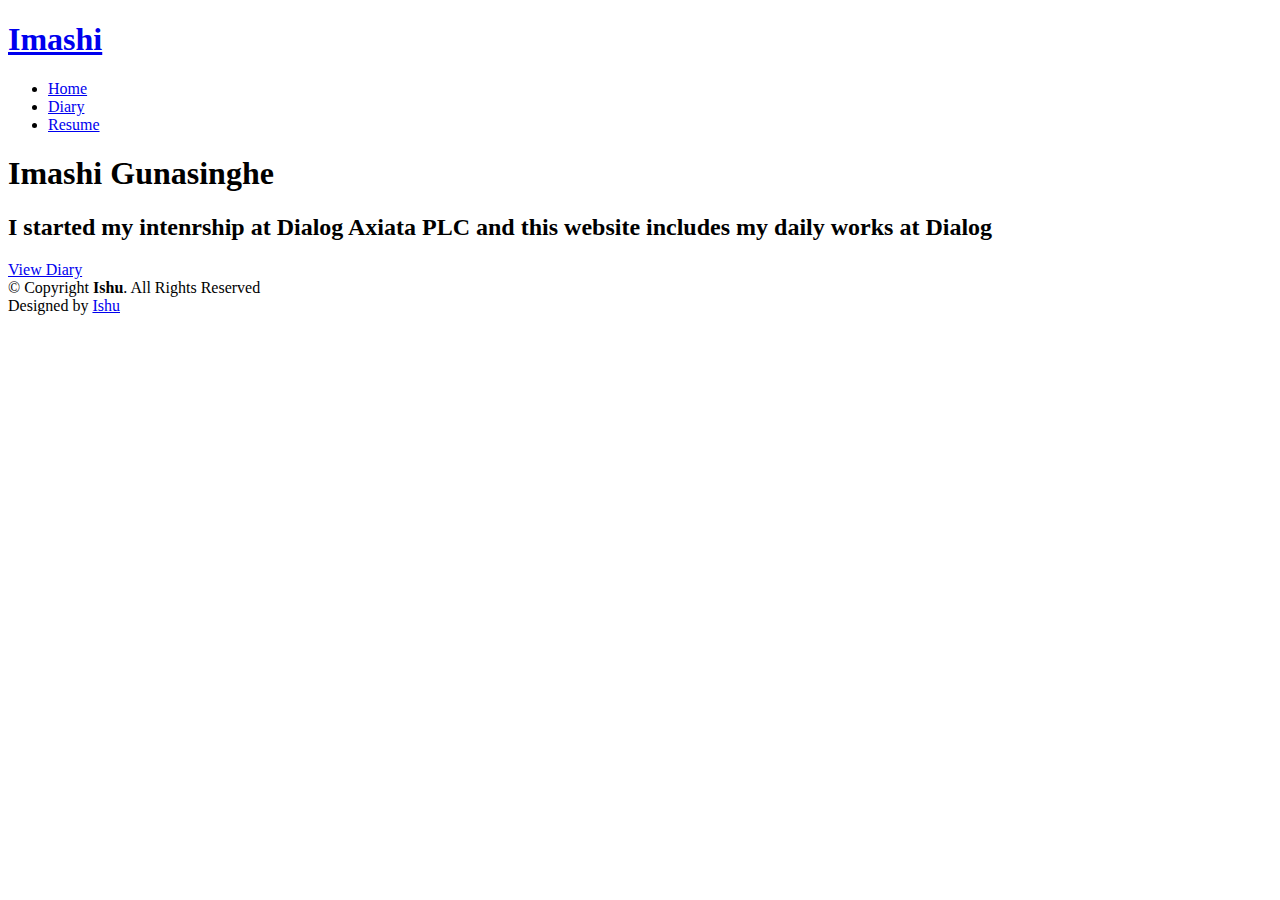
==== index.html @ 2f5f2c96 "new_upload" ====
<!DOCTYPE html>
<html lang="en">

<head>
  <meta charset="utf-8">
  <meta content="width=device-width, initial-scale=1.0" name="viewport">

  <title>Internship diary</title>
  <meta content="" name="description">
  <meta content="" name="keywords">

  <!-- Favicons -->
  <link href="assets/img/favicon.png" rel="icon">
  <link href="assets/img/apple-touch-icon.png" rel="apple-touch-icon">

  <!-- Google Fonts -->
  <link href="https://fonts.googleapis.com/css?family=Open+Sans:300,300i,400,400i,600,600i,700,700i|Raleway:300,300i,400,400i,500,500i,600,600i,700,700i|Poppins:300,300i,400,400i,500,500i,600,600i,700,700i" rel="stylesheet">

  <!-- Vendor CSS Files -->
  <link href="assets/vendor/aos/aos.css" rel="stylesheet">
  <link href="assets/vendor/bootstrap/css/bootstrap.min.css" rel="stylesheet">
  <link href="assets/vendor/bootstrap-icons/bootstrap-icons.css" rel="stylesheet">
  <link href="assets/vendor/boxicons/css/boxicons.min.css" rel="stylesheet">
  <link href="assets/vendor/glightbox/css/glightbox.min.css" rel="stylesheet">
  <link href="assets/vendor/swiper/swiper-bundle.min.css" rel="stylesheet">

  <!-- Template Main CSS File -->
  <link href="assets/css/style.css" rel="stylesheet">

</head>

<body>

  <!-- ======= Header ======= -->
  <header id="header" class="fixed-top">
    <div class="container-fluid d-flex justify-content-between align-items-center">

      <h1 class="logo me-auto me-lg-0"><a href="index.html">Imashi</a></h1>
      <!-- Uncomment below if you prefer to use an image logo -->
      <!-- <a href="index.html" class="logo"><img src="assets/img/logo.png" alt="" class="img-fluid"></a>-->

      <nav id="navbar" class="navbar order-last order-lg-0">
        <ul>
		  <li><a href="index.html">Home</a></li>
          <li><a href="diary.html">Diary</a></li>
          <li><a href="resume.html">Resume</a></li>
        </ul>
        <i class="bi bi-list mobile-nav-toggle"></i>
      </nav><!-- .navbar -->

      <div class="header-social-links">
        <a href="#" class="twitter"><i class="bi bi-twitter"></i></a>
        <a href="#" class="facebook"><i class="bi bi-facebook"></i></a>
        <a href="#" class="instagram"><i class="bi bi-instagram"></i></a>
        <a href="#" class="linkedin"><i class="bi bi-linkedin"></i></i></a>
      </div>

    </div>

  </header><!-- End Header -->

  <!-- ======= Hero Section ======= -->
  <section id="hero" class="d-flex align-items-center">
    <div class="container d-flex flex-column align-items-center" data-aos="zoom-in" data-aos-delay="100">
      <h1>Imashi Gunasinghe</h1>
      <h2>I started my intenrship at Dialog Axiata PLC and this website includes my daily works at Dialog</h2>
      <a href="diary.html" class="btn-about">View Diary</a>
    </div>
  </section><!-- End Hero -->

  <!-- ======= Footer ======= -->
  <footer id="footer">
    <div class="container">
      <div class="copyright">
        &copy; Copyright <strong><span>Ishu</span></strong>. All Rights Reserved
      </div>
      <div class="credits">
        
        Designed by <a href="https://bootstrapmade.com/">Ishu</a>
      </div>
    </div>
  </footer><!-- End  Footer -->

  <div id="preloader"></div>
  <a href="#" class="back-to-top d-flex align-items-center justify-content-center"><i class="bi bi-arrow-up-short"></i></a>

  <!-- Vendor JS Files -->
  <script src="assets/vendor/purecounter/purecounter_vanilla.js"></script>
  <script src="assets/vendor/aos/aos.js"></script>
  <script src="assets/vendor/bootstrap/js/bootstrap.bundle.min.js"></script>
  <script src="assets/vendor/glightbox/js/glightbox.min.js"></script>
  <script src="assets/vendor/isotope-layout/isotope.pkgd.min.js"></script>
  <script src="assets/vendor/swiper/swiper-bundle.min.js"></script>
  <script src="assets/vendor/waypoints/noframework.waypoints.js"></script>
  <script src="assets/vendor/php-email-form/validate.js"></script>

  
  <script src="assets/js/main.js"></script>

</body>

</html>
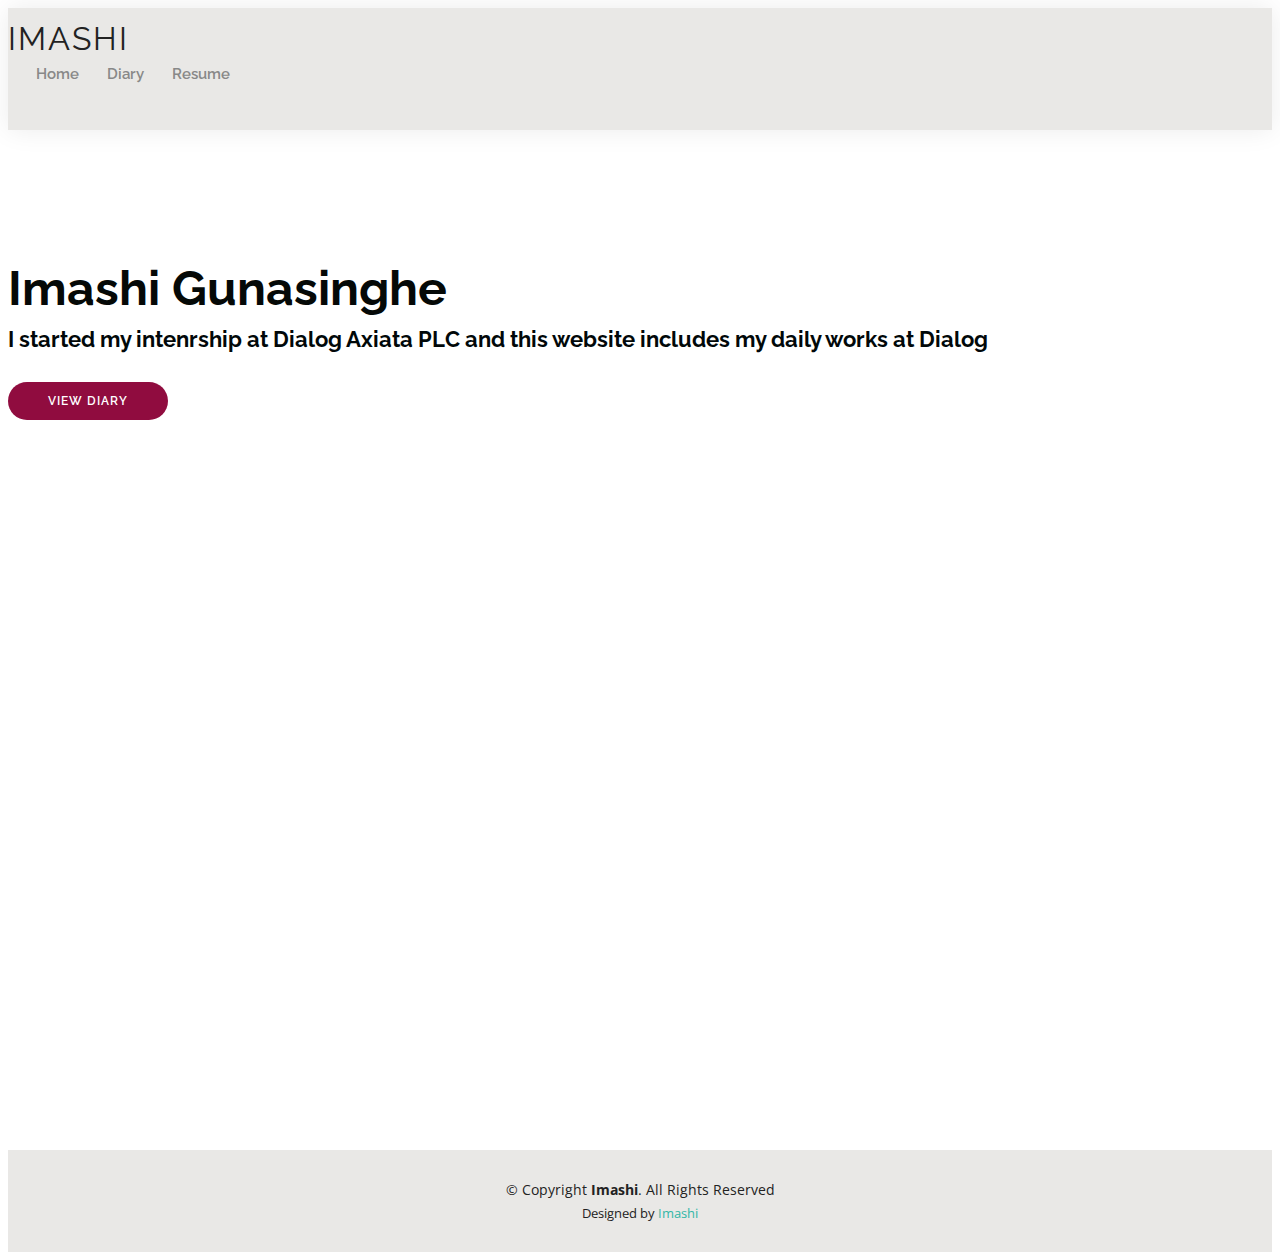
==== commit c19b54a9: "sixth" ====
--- a/index.html
+++ b/index.html
@@ -11,7 +11,7 @@
 
   <!-- Favicons -->
   <link href="assets/img/favicon.png" rel="icon">
-  <link href="assets/img/apple-touch-icon.png" rel="apple-touch-icon">
+  <link href="assets/img/apple-touch-icon.png" rel="apple-touch-icon"> 
 
   <!-- Google Fonts -->
   <link href="https://fonts.googleapis.com/css?family=Open+Sans:300,300i,400,400i,600,600i,700,700i|Raleway:300,300i,400,400i,500,500i,600,600i,700,700i|Poppins:300,300i,400,400i,500,500i,600,600i,700,700i" rel="stylesheet">
@@ -72,11 +72,11 @@
   <footer id="footer">
     <div class="container">
       <div class="copyright">
-        &copy; Copyright <strong><span>Ishu</span></strong>. All Rights Reserved
+        &copy; Copyright <strong><span>Imashi</span></strong>. All Rights Reserved
       </div>
       <div class="credits">
         
-        Designed by <a href="https://bootstrapmade.com/">Ishu</a>
+        Designed by <a href="https://bootstrapmade.com/">Imashi</a>
       </div>
     </div>
   </footer><!-- End  Footer -->
--- a/assets/css/style.css
+++ b/assets/css/style.css
@@ -0,0 +1,1311 @@
+/**
+* Template Name: Kelly - v4.10.0
+* Template URL: https://bootstrapmade.com/kelly-free-bootstrap-cv-resume-html-template/
+* Author: BootstrapMade.com
+* License: https://bootstrapmade.com/license/
+*/
+
+/*--------------------------------------------------------------
+# General
+--------------------------------------------------------------*/
+body {
+  font-family: "Open Sans", sans-serif;
+  color: #444444;
+}
+
+a {
+  color: #34b7a7;
+  text-decoration: none;
+}
+
+a:hover {
+  color: #51cdbe;
+  text-decoration: none;
+}
+
+h1,
+h2,
+h3,
+h4,
+h5,
+h6 {
+  font-family: "Raleway", sans-serif;
+}
+
+#main {
+  margin-top: 50px;
+}
+
+@media (max-width: 992px) {
+  #main {
+    margin-top: 30px;
+  }
+}
+
+/*--------------------------------------------------------------
+# Preloader
+--------------------------------------------------------------*/
+#preloader {
+  position: fixed;
+  top: 0;
+  left: 0;
+  right: 0;
+  bottom: 0;
+  z-index: 9999;
+  overflow: hidden;
+  background: #fff;
+}
+
+#preloader:before {
+  content: "";
+  position: fixed;
+  top: calc(50% - 30px);
+  left: calc(50% - 30px);
+  border: 6px solid #34b7a7;
+  border-top-color: #dcf5f2;
+  border-radius: 50%;
+  width: 60px;
+  height: 60px;
+  -webkit-animation: animate-preloader 1s linear infinite;
+  animation: animate-preloader 1s linear infinite;
+}
+
+@-webkit-keyframes animate-preloader {
+  0% {
+    transform: rotate(0deg);
+  }
+
+  100% {
+    transform: rotate(360deg);
+  }
+}
+
+@keyframes animate-preloader {
+  0% {
+    transform: rotate(0deg);
+  }
+
+  100% {
+    transform: rotate(360deg);
+  }
+}
+
+/*--------------------------------------------------------------
+# Back to top button
+--------------------------------------------------------------*/
+.back-to-top {
+  position: fixed;
+  visibility: hidden;
+  opacity: 0;
+  right: 15px;
+  bottom: 15px;
+  z-index: 996;
+  background: #34b7a7;
+  width: 40px;
+  height: 40px;
+  border-radius: 50px;
+  transition: all 0.4s;
+}
+
+.back-to-top i {
+  font-size: 24px;
+  color: #fff;
+  line-height: 0;
+}
+
+.back-to-top:hover {
+  background: #49cbbb;
+  color: #fff;
+}
+
+.back-to-top.active {
+  visibility: visible;
+  opacity: 1;
+}
+
+/*--------------------------------------------------------------
+# Header
+--------------------------------------------------------------*/
+#header {
+  background: #e9e8e6;
+  box-shadow: 0px 0px 25px 0 rgba(0, 0, 0, 0.08);
+  z-index: 997;
+  padding: 15px 0;
+}
+
+#header .logo {
+  font-size: 32px;
+  margin: 0;
+  padding: 0;
+  line-height: 1;
+  font-weight: 400;
+  letter-spacing: 2px;
+  text-transform: uppercase;
+}
+
+#header .logo a {
+  color: #222222;
+}
+
+#header .logo img {
+  max-height: 40px;
+}
+
+@media (max-width: 992px) {
+  #header .logo {
+    font-size: 28px;
+  }
+}
+
+/*--------------------------------------------------------------
+# Header Social Links
+--------------------------------------------------------------*/
+.header-social-links {
+  padding-right: 15px;
+}
+
+.header-social-links a {
+  color: #6f6f6f;
+  padding-left: 6px;
+  display: inline-block;
+  line-height: 0px;
+  transition: 0.3s;
+  font-size: 16px;
+}
+
+.header-social-links a:hover {
+  color: #34b7a7;
+}
+
+/*--------------------------------------------------------------
+# Navigation Menu
+--------------------------------------------------------------*/
+/**
+* Desktop Navigation 
+*/
+.navbar {
+  padding: 0;
+}
+
+.navbar ul {
+  margin: 0;
+  padding: 0;
+  display: flex;
+  list-style: none;
+  align-items: center;
+}
+
+.navbar li {
+  position: relative;
+  padding: 10px 0 10px 28px;
+}
+
+.navbar a,
+.navbar a:focus {
+  display: flex;
+  align-items: center;
+  justify-content: space-between;
+  font-family: "Raleway", sans-serif;
+  font-size: 15px;
+  font-weight: 600;
+  color: #888888;
+  white-space: nowrap;
+  transition: 0.3s;
+  position: relative;
+}
+
+.navbar a i,
+.navbar a:focus i {
+  font-size: 12px;
+  line-height: 0;
+  margin-left: 5px;
+}
+
+.navbar>ul>li>a:before {
+  content: "";
+  position: absolute;
+  width: 0;
+  height: 2px;
+  bottom: -5px;
+  left: 0;
+  background-color: #34b7a7;
+  visibility: hidden;
+  width: 0px;
+  transition: all 0.3s ease-in-out 0s;
+}
+
+.navbar a:hover:before,
+.navbar li:hover>a:before,
+.navbar .active:before {
+  visibility: visible;
+  width: 25px;
+}
+
+.navbar a:hover,
+.navbar .active,
+.navbar .active:focus,
+.navbar li:hover>a {
+  color: #222222;
+}
+
+.navbar .dropdown ul {
+  display: block;
+  position: absolute;
+  left: 14px;
+  top: calc(100% + 30px);
+  margin: 0;
+  padding: 10px 0;
+  z-index: 99;
+  opacity: 0;
+  visibility: hidden;
+  background: #fff;
+  box-shadow: 0px 0px 30px rgba(127, 137, 161, 0.25);
+  transition: 0.3s;
+  border-radius: 4px;
+}
+
+.navbar .dropdown ul li {
+  min-width: 200px;
+  padding: 0;
+}
+
+.navbar .dropdown ul a {
+  padding: 10px 20px;
+  font-size: 15px;
+  text-transform: none;
+  font-weight: 600;
+}
+
+.navbar .dropdown ul a i {
+  font-size: 12px;
+}
+
+.navbar .dropdown ul a:hover,
+.navbar .dropdown ul .active:hover,
+.navbar .dropdown ul li:hover>a {
+  color: #34b7a7;
+}
+
+.navbar .dropdown:hover>ul {
+  opacity: 1;
+  top: 100%;
+  visibility: visible;
+}
+
+.navbar .dropdown .dropdown ul {
+  top: 0;
+  left: calc(100% - 30px);
+  visibility: hidden;
+}
+
+.navbar .dropdown .dropdown:hover>ul {
+  opacity: 1;
+  top: 0;
+  left: 100%;
+  visibility: visible;
+}
+
+@media (max-width: 1366px) {
+  .navbar .dropdown .dropdown ul {
+    left: -90%;
+  }
+
+  .navbar .dropdown .dropdown:hover>ul {
+    left: -100%;
+  }
+}
+
+/**
+* Mobile Navigation 
+*/
+.mobile-nav-toggle {
+  color: #222222;
+  font-size: 28px;
+  cursor: pointer;
+  display: none;
+  line-height: 0;
+  transition: 0.5s;
+}
+
+.mobile-nav-toggle.bi-x {
+  color: #fff;
+}
+
+@media (max-width: 991px) {
+  .mobile-nav-toggle {
+    display: block;
+  }
+
+  .navbar ul {
+    display: none;
+  }
+}
+
+.navbar-mobile {
+  position: fixed;
+  overflow: hidden;
+  top: 0;
+  right: 0;
+  left: 0;
+  bottom: 0;
+  background: rgba(9, 9, 9, 0.9);
+  transition: 0.3s;
+  z-index: 999;
+}
+
+.navbar-mobile .mobile-nav-toggle {
+  position: absolute;
+  top: 15px;
+  right: 15px;
+}
+
+.navbar-mobile ul {
+  display: block;
+  position: absolute;
+  top: 55px;
+  right: 15px;
+  bottom: 15px;
+  left: 15px;
+  padding: 10px 0;
+  border-radius: 10px;
+  background-color: #fff;
+  overflow-y: auto;
+  transition: 0.3s;
+}
+
+.navbar-mobile a,
+.navbar-mobile a:focus {
+  font-size: 15px;
+  padding-right: 15px;
+  color: #222222;
+}
+
+.navbar-mobile a:hover,
+.navbar-mobile .active,
+.navbar-mobile li:hover>a {
+  color: #34b7a7;
+}
+
+.navbar-mobile .getstarted,
+.navbar-mobile .getstarted:focus {
+  margin: 15px;
+}
+
+.navbar-mobile .dropdown ul {
+  position: static;
+  display: none;
+  margin: 10px 20px;
+  padding: 10px 0;
+  z-index: 99;
+  opacity: 1;
+  visibility: visible;
+  background: #fff;
+  box-shadow: 0px 0px 30px rgba(127, 137, 161, 0.25);
+}
+
+.navbar-mobile .dropdown ul li {
+  min-width: 200px;
+}
+
+.navbar-mobile .dropdown ul a {
+  padding: 10px 20px;
+}
+
+.navbar-mobile .dropdown ul a i {
+  font-size: 12px;
+}
+
+.navbar-mobile .dropdown ul a:hover,
+.navbar-mobile .dropdown ul .active:hover,
+.navbar-mobile .dropdown ul li:hover>a {
+  color: #34b7a7;
+}
+
+.navbar-mobile .dropdown>.dropdown-active {
+  display: block;
+}
+
+/*--------------------------------------------------------------
+# Hero Section
+--------------------------------------------------------------*/
+#hero {
+  width: 100%;
+  height: 100vh;
+  background: url("../img/diary2.jpg") top right;
+  background-size: cover;
+}
+
+#hero .container {
+  padding-top: 70px;
+  position: relative;
+}
+
+@media (max-width: 992px) {
+  #hero .container {
+    padding-top: 58px;
+  }
+}
+
+#hero h1 {
+  margin: 0;
+  font-size: 48px;
+  font-weight: 700;
+  line-height: 56px;
+  color: #050907 ;
+}
+
+#hero h2 {
+  color: #010809 ;
+  font-weight: bold;
+  margin: 10px 0 0 0;
+  font-size: 22px;
+}
+
+#hero .btn-about {
+  font-family: "Raleway", sans-serif;
+  text-transform: uppercase;
+  font-weight: 600;
+  font-size: 12px;
+  letter-spacing: 1px;
+  display: inline-block;
+  padding: 12px 40px;
+  border-radius: 50px;
+  transition: 0.5s;
+  margin-top: 30px;
+  color: #fff;
+  background: #900C3F ;
+}
+
+#hero .btn-about:hover {
+  background: #3dc8b7;
+}
+
+@media (min-width: 1024px) {
+  #hero {
+    background-attachment: fixed;
+  }
+}
+
+@media (max-width: 992px) {
+  #hero:before {
+    content: "";
+    background: rgba(255, 255, 255, 0.8);
+    position: absolute;
+    bottom: 0;
+    top: 0;
+    left: 0;
+    right: 0;
+  }
+
+  #hero h1 {
+    font-size: 28px;
+    line-height: 36px;
+  }
+
+  #hero h2 {
+    font-size: 18px;
+    line-height: 24px;
+  }
+}
+
+/*--------------------------------------------------------------
+# Sections General
+--------------------------------------------------------------*/
+section {
+  padding: 60px 0;
+}
+
+.section-bg {
+  background-color: #e7f8f6;
+}
+
+.section-title {
+  text-align: center;
+  padding-bottom: 30px;
+}
+
+.section-title h2 {
+  font-size: 32px;
+  font-weight: bold;
+  text-transform: uppercase;
+  margin-bottom: 20px;
+  padding-bottom: 20px;
+  position: relative;
+}
+
+.section-title h2::after {
+  content: "";
+  position: absolute;
+  display: block;
+  width: 50px;
+  height: 3px;
+  background: #34b7a7;
+  bottom: 0;
+  left: calc(50% - 25px);
+}
+
+.section-title p {
+  margin-bottom: 0;
+}
+
+/*--------------------------------------------------------------
+# Cta
+--------------------------------------------------------------*/
+.cta {
+  background: linear-gradient(rgba(0, 0, 0, 0.6), rgba(0, 0, 0, 0.6)), url("../img/bg-1.jpg") fixed center center;
+  background-size: cover;
+  padding: 80px 0;
+}
+
+.cta h3 {
+  color: #fff;
+  font-size: 28px;
+  font-weight: 700;
+}
+
+.cta p {
+  color: #fff;
+}
+
+.cta .cta-btn {
+  font-family: "Raleway", sans-serif;
+  text-transform: uppercase;
+  font-weight: 500;
+  font-size: 16px;
+  letter-spacing: 1px;
+  display: inline-block;
+  padding: 8px 20px;
+  border-radius: 2px;
+  transition: 0.5s;
+  margin: 10px;
+  border: 2px solid #fff;
+  color: #fff;
+}
+
+.cta .cta-btn:hover {
+  background: #34b7a7;
+  border: 2px solid #34b7a7;
+}
+
+@media (max-width: 1024px) {
+  .cta {
+    background-attachment: scroll;
+  }
+}
+
+@media (min-width: 769px) {
+  .cta .cta-btn-container {
+    display: flex;
+    align-items: center;
+    justify-content: flex-end;
+  }
+}
+
+/*--------------------------------------------------------------
+# About
+--------------------------------------------------------------*/
+.about .content h3 {
+  font-weight: 700;
+  font-size: 26px;
+  color: #555555;
+}
+
+.about .content ul {
+  list-style: none;
+  padding: 0;
+}
+
+.about .content ul li {
+  padding-bottom: 10px;
+}
+
+.about .content ul i {
+  font-size: 20px;
+  padding-right: 2px;
+  color: #34b7a7;
+}
+
+.about .content p:last-child {
+  margin-bottom: 0;
+}
+
+/*--------------------------------------------------------------
+# Skills
+--------------------------------------------------------------*/
+.skills .progress {
+  height: 60px;
+  display: block;
+  background: none;
+  border-radius: 0;
+}
+
+.skills .progress .skill {
+  padding: 10px 0;
+  margin: 0 0 6px 0;
+  text-transform: uppercase;
+  display: block;
+  font-weight: 600;
+  font-family: "Poppins", sans-serif;
+  color: #222222;
+}
+
+.skills .progress .skill .val {
+  float: right;
+  font-style: normal;
+}
+
+.skills .progress-bar-wrap {
+  background: #f3f3f3;
+}
+
+.skills .progress-bar {
+  width: 1px;
+  height: 10px;
+  transition: 0.9s;
+  background-color: #34b7a7;
+}
+
+/*--------------------------------------------------------------
+# Facts
+--------------------------------------------------------------*/
+.facts .counters span {
+  font-size: 48px;
+  display: block;
+  color: #34b7a7;
+}
+
+.facts .counters p {
+  padding: 0;
+  margin: 0 0 20px 0;
+  font-family: "Raleway", sans-serif;
+  font-size: 14px;
+}
+
+/*--------------------------------------------------------------
+# Testimonials
+--------------------------------------------------------------*/
+.testimonials .section-header {
+  margin-bottom: 40px;
+}
+
+.testimonials .testimonials-carousel,
+.testimonials .testimonials-slider {
+  overflow: hidden;
+}
+
+.testimonials .testimonial-item {
+  text-align: center;
+}
+
+.testimonials .testimonial-item .testimonial-img {
+  width: 120px;
+  border-radius: 50%;
+  border: 4px solid #fff;
+  margin: 0 auto;
+}
+
+.testimonials .testimonial-item h3 {
+  font-size: 20px;
+  font-weight: bold;
+  margin: 10px 0 5px 0;
+  color: #111;
+}
+
+.testimonials .testimonial-item h4 {
+  font-size: 14px;
+  color: #999;
+  margin: 0 0 15px 0;
+}
+
+.testimonials .testimonial-item .quote-icon-left,
+.testimonials .testimonial-item .quote-icon-right {
+  color: #c8efea;
+  font-size: 26px;
+}
+
+.testimonials .testimonial-item .quote-icon-left {
+  display: inline-block;
+  left: -5px;
+  position: relative;
+}
+
+.testimonials .testimonial-item .quote-icon-right {
+  display: inline-block;
+  right: -5px;
+  position: relative;
+  top: 10px;
+}
+
+.testimonials .testimonial-item p {
+  font-style: italic;
+  margin: 0 auto 15px auto;
+}
+
+@media (min-width: 992px) {
+  .testimonials .testimonial-item p {
+    width: 80%;
+  }
+}
+
+.testimonials .swiper-pagination {
+  margin-top: 20px;
+  position: relative;
+}
+
+.testimonials .swiper-pagination .swiper-pagination-bullet {
+  width: 12px;
+  height: 12px;
+  background-color: #fff;
+  opacity: 1;
+  border: 1px solid #34b7a7;
+}
+
+.testimonials .swiper-pagination .swiper-pagination-bullet-active {
+  background-color: #34b7a7;
+}
+
+/*--------------------------------------------------------------
+# Resume
+--------------------------------------------------------------*/
+.resume .resume-title {
+  font-size: 26px;
+  font-weight: 400;
+  margin-top: 20px;
+  margin-bottom: 20px;
+  color: #222222;
+}
+
+.resume .resume-item {
+  padding: 0 0 20px 20px;
+  margin-top: -2px;
+  border-left: 2px solid #34b7a7;
+  position: relative;
+}
+
+.resume .resume-item h4 {
+  line-height: 18px;
+  font-size: 18px;
+  font-weight: 600;
+  font-family: "Poppins", sans-serif;
+  color: #1d685f;
+  margin-bottom: 10px;
+}
+
+.resume .resume-item h5 {
+  font-size: 16px;
+  background: #effbf9;
+  padding: 5px 15px;
+  display: inline-block;
+  font-weight: 600;
+  margin-bottom: 10px;
+  color: #34b7a7;
+}
+
+.resume .resume-item ul {
+  padding-left: 20px;
+}
+
+.resume .resume-item ul li {
+  padding-bottom: 10px;
+}
+
+.resume .resume-item:last-child {
+  padding-bottom: 0;
+}
+
+.resume .resume-item::before {
+  content: "";
+  position: absolute;
+  width: 16px;
+  height: 16px;
+  border-radius: 50px;
+  left: -9px;
+  top: 0;
+  background: #fff;
+  border: 2px solid #34b7a7;
+}
+
+/*--------------------------------------------------------------
+# Services
+--------------------------------------------------------------*/
+.services .icon-box {
+  text-align: center;
+  padding: 70px 20px 80px 20px;
+  transition: all ease-in-out 0.3s;
+  background: #fff;
+  box-shadow: 0px 0 35px 0 rgba(0, 0, 0, 0.08);
+}
+
+.services .icon-box .icon {
+  margin: 0 auto;
+  width: 100px;
+  height: 100px;
+  display: flex;
+  align-items: center;
+  justify-content: center;
+  transition: ease-in-out 0.3s;
+  position: relative;
+}
+
+.services .icon-box .icon i {
+  font-size: 36px;
+  transition: 0.5s;
+  position: relative;
+}
+
+.services .icon-box .icon svg {
+  position: absolute;
+  top: 0;
+  left: 0;
+}
+
+.services .icon-box .icon svg path {
+  transition: 0.5s;
+  fill: #f5f5f5;
+}
+
+.services .icon-box h4 {
+  font-weight: 600;
+  margin: 10px 0 15px 0;
+  font-size: 22px;
+}
+
+.services .icon-box h4 a {
+  color: #222222;
+  transition: ease-in-out 0.3s;
+}
+
+.services .icon-box p {
+  line-height: 24px;
+  font-size: 14px;
+  margin-bottom: 0;
+}
+
+.services .iconbox-blue i {
+  color: #47aeff;
+}
+
+.services .iconbox-blue:hover .icon i {
+  color: #fff;
+}
+
+.services .iconbox-blue:hover .icon path {
+  fill: #47aeff;
+}
+
+.services .iconbox-orange i {
+  color: #ffa76e;
+}
+
+.services .iconbox-orange:hover .icon i {
+  color: #fff;
+}
+
+.services .iconbox-orange:hover .icon path {
+  fill: #ffa76e;
+}
+
+.services .iconbox-pink i {
+  color: #e80368;
+}
+
+.services .iconbox-pink:hover .icon i {
+  color: #fff;
+}
+
+.services .iconbox-pink:hover .icon path {
+  fill: #e80368;
+}
+
+.services .iconbox-yellow i {
+  color: #ffbb2c;
+}
+
+.services .iconbox-yellow:hover .icon i {
+  color: #fff;
+}
+
+.services .iconbox-yellow:hover .icon path {
+  fill: #ffbb2c;
+}
+
+.services .iconbox-red i {
+  color: #ff5828;
+}
+
+.services .iconbox-red:hover .icon i {
+  color: #fff;
+}
+
+.services .iconbox-red:hover .icon path {
+  fill: #ff5828;
+}
+
+.services .iconbox-teal i {
+  color: #11dbcf;
+}
+
+.services .iconbox-teal:hover .icon i {
+  color: #fff;
+}
+
+.services .iconbox-teal:hover .icon path {
+  fill: #11dbcf;
+}
+
+/*--------------------------------------------------------------
+# Portfolio
+--------------------------------------------------------------*/
+.portfolio .portfolio-item {
+  margin-bottom: 30px;
+}
+
+.portfolio #portfolio-flters {
+  padding: 0;
+  margin: 0 auto 20px auto;
+  list-style: none;
+  text-align: center;
+}
+
+.portfolio #portfolio-flters li {
+  cursor: pointer;
+  display: inline-block;
+  padding: 8px 16px 10px 16px;
+  font-size: 13px;
+  font-weight: 500;
+  line-height: 1;
+  text-transform: uppercase;
+  color: #444444;
+  margin-bottom: 5px;
+  transition: all 0.3s ease-in-out;
+  border-radius: 50px;
+}
+
+.portfolio #portfolio-flters li:hover,
+.portfolio #portfolio-flters li.filter-active {
+  color: #fff;
+  background: #34b7a7;
+}
+
+.portfolio #portfolio-flters li:last-child {
+  margin-right: 0;
+}
+
+.portfolio .portfolio-wrap {
+  transition: 0.3s;
+  position: relative;
+  overflow: hidden;
+  z-index: 1;
+  background: rgba(34, 34, 34, 0.6);
+}
+
+.portfolio .portfolio-wrap::before {
+  content: "";
+  background: rgba(34, 34, 34, 0.6);
+  position: absolute;
+  left: 0;
+  right: 0;
+  top: 0;
+  bottom: 0;
+  transition: all ease-in-out 0.3s;
+  z-index: 2;
+  opacity: 0;
+}
+
+.portfolio .portfolio-wrap img {
+  transition: all ease-in-out 0.3s;
+}
+
+.portfolio .portfolio-wrap .portfolio-info {
+  opacity: 0;
+  position: absolute;
+  top: 0;
+  left: 0;
+  right: 0;
+  bottom: 0;
+  z-index: 3;
+  transition: all ease-in-out 0.3s;
+  display: flex;
+  flex-direction: column;
+  justify-content: flex-end;
+  align-items: flex-start;
+  padding: 20px;
+}
+
+.portfolio .portfolio-wrap .portfolio-info h4 {
+  font-size: 20px;
+  color: #fff;
+  font-weight: 600;
+}
+
+.portfolio .portfolio-wrap .portfolio-info p {
+  color: rgba(255, 255, 255, 0.7);
+  font-size: 14px;
+  text-transform: uppercase;
+  padding: 0;
+  margin: 0;
+  font-style: italic;
+}
+
+.portfolio .portfolio-wrap .portfolio-links {
+  text-align: center;
+  z-index: 4;
+}
+
+.portfolio .portfolio-wrap .portfolio-links a {
+  color: #fff;
+  margin: 0 5px 0 0;
+  font-size: 28px;
+  display: inline-block;
+  transition: 0.3s;
+}
+
+.portfolio .portfolio-wrap .portfolio-links a:hover {
+  color: #78d9cd;
+}
+
+.portfolio .portfolio-wrap:hover::before {
+  opacity: 1;
+}
+
+.portfolio .portfolio-wrap:hover img {
+  transform: scale(1.2);
+}
+
+.portfolio .portfolio-wrap:hover .portfolio-info {
+  opacity: 1;
+}
+
+/*--------------------------------------------------------------
+# Portfolio Details
+--------------------------------------------------------------*/
+.portfolio-details {
+  padding-top: 0;
+}
+
+.portfolio-details .portfolio-details-slider img {
+  width: 100%;
+}
+
+.portfolio-details .portfolio-details-slider .swiper-pagination {
+  margin-top: 20px;
+  position: relative;
+}
+
+.portfolio-details .portfolio-details-slider .swiper-pagination .swiper-pagination-bullet {
+  width: 12px;
+  height: 12px;
+  background-color: #fff;
+  opacity: 1;
+  border: 1px solid #34b7a7;
+}
+
+.portfolio-details .portfolio-details-slider .swiper-pagination .swiper-pagination-bullet-active {
+  background-color: #34b7a7;
+}
+
+.portfolio-details .portfolio-info {
+  padding: 30px;
+  box-shadow: 0px 0 30px rgba(34, 34, 34, 0.08);
+}
+
+.portfolio-details .portfolio-info h3 {
+  font-size: 22px;
+  font-weight: 700;
+  margin-bottom: 20px;
+  padding-bottom: 20px;
+  border-bottom: 1px solid #eee;
+}
+
+.portfolio-details .portfolio-info ul {
+  list-style: none;
+  padding: 0;
+  font-size: 15px;
+}
+
+.portfolio-details .portfolio-info ul li+li {
+  margin-top: 10px;
+}
+
+.portfolio-details .portfolio-description {
+  padding-top: 30px;
+}
+
+.portfolio-details .portfolio-description h2 {
+  font-size: 26px;
+  font-weight: 700;
+  margin-bottom: 20px;
+}
+
+.portfolio-details .portfolio-description p {
+  padding: 0;
+}
+
+/*--------------------------------------------------------------
+# Contact
+--------------------------------------------------------------*/
+.contact .info {
+  width: 100%;
+  background: #fff;
+}
+
+.contact .info i {
+  font-size: 20px;
+  color: #34b7a7;
+  float: left;
+  width: 44px;
+  height: 44px;
+  background: #effbf9;
+  display: flex;
+  justify-content: center;
+  align-items: center;
+  border-radius: 50px;
+  transition: all 0.3s ease-in-out;
+}
+
+.contact .info h4 {
+  padding: 0 0 0 60px;
+  font-size: 22px;
+  font-weight: 600;
+  margin-bottom: 5px;
+  color: #222222;
+}
+
+.contact .info p {
+  padding: 0 0 0 60px;
+  margin-bottom: 0;
+  font-size: 14px;
+  color: #555555;
+}
+
+.contact .info .email,
+.contact .info .phone {
+  margin-top: 40px;
+}
+
+.contact .info .email:hover i,
+.contact .info .address:hover i,
+.contact .info .phone:hover i {
+  background: #34b7a7;
+  color: #fff;
+}
+
+.contact .php-email-form {
+  width: 100%;
+  background: #fff;
+}
+
+.contact .php-email-form .form-group {
+  padding-bottom: 8px;
+}
+
+.contact .php-email-form .error-message {
+  display: none;
+  color: #fff;
+  background: #ed3c0d;
+  text-align: center;
+  padding: 15px;
+  font-weight: 600;
+}
+
+.contact .php-email-form .sent-message {
+  display: none;
+  color: #fff;
+  background: #18d26e;
+  text-align: center;
+  padding: 15px;
+  font-weight: 600;
+}
+
+.contact .php-email-form .loading {
+  display: none;
+  background: #fff;
+  text-align: center;
+  padding: 15px;
+}
+
+.contact .php-email-form .loading:before {
+  content: "";
+  display: inline-block;
+  border-radius: 50%;
+  width: 24px;
+  height: 24px;
+  margin: 0 10px -6px 0;
+  border: 3px solid #18d26e;
+  border-top-color: #eee;
+  -webkit-animation: animate-loading 1s linear infinite;
+  animation: animate-loading 1s linear infinite;
+}
+
+.contact .php-email-form input,
+.contact .php-email-form textarea {
+  border-radius: 4px;
+  box-shadow: none;
+  font-size: 14px;
+}
+
+.contact .php-email-form input:focus,
+.contact .php-email-form textarea:focus {
+  border-color: #34b7a7;
+}
+
+.contact .php-email-form input {
+  height: 44px;
+}
+
+.contact .php-email-form textarea {
+  padding: 10px 12px;
+}
+
+.contact .php-email-form button[type=submit] {
+  background: #34b7a7;
+  border: 0;
+  padding: 10px 30px 12px 30px;
+  color: #fff;
+  transition: 0.4s;
+  border-radius: 50px;
+}
+
+.contact .php-email-form button[type=submit]:hover {
+  background: #3dc8b7;
+}
+
+@-webkit-keyframes animate-loading {
+  0% {
+    transform: rotate(0deg);
+  }
+
+  100% {
+    transform: rotate(360deg);
+  }
+}
+
+@keyframes animate-loading {
+  0% {
+    transform: rotate(0deg);
+  }
+
+  100% {
+    transform: rotate(360deg);
+  }
+}
+
+/*--------------------------------------------------------------
+# Footer
+--------------------------------------------------------------*/
+#footer {
+  background: #e9e8e6;
+  padding: 30px 0;
+  color: #222222;
+  font-size: 14px;
+  text-align: center;
+}
+
+#footer .credits {
+  padding-top: 5px;
+  font-size: 13px;
+}
+
+#footer .credits a {
+  color: #34b7a7;
+}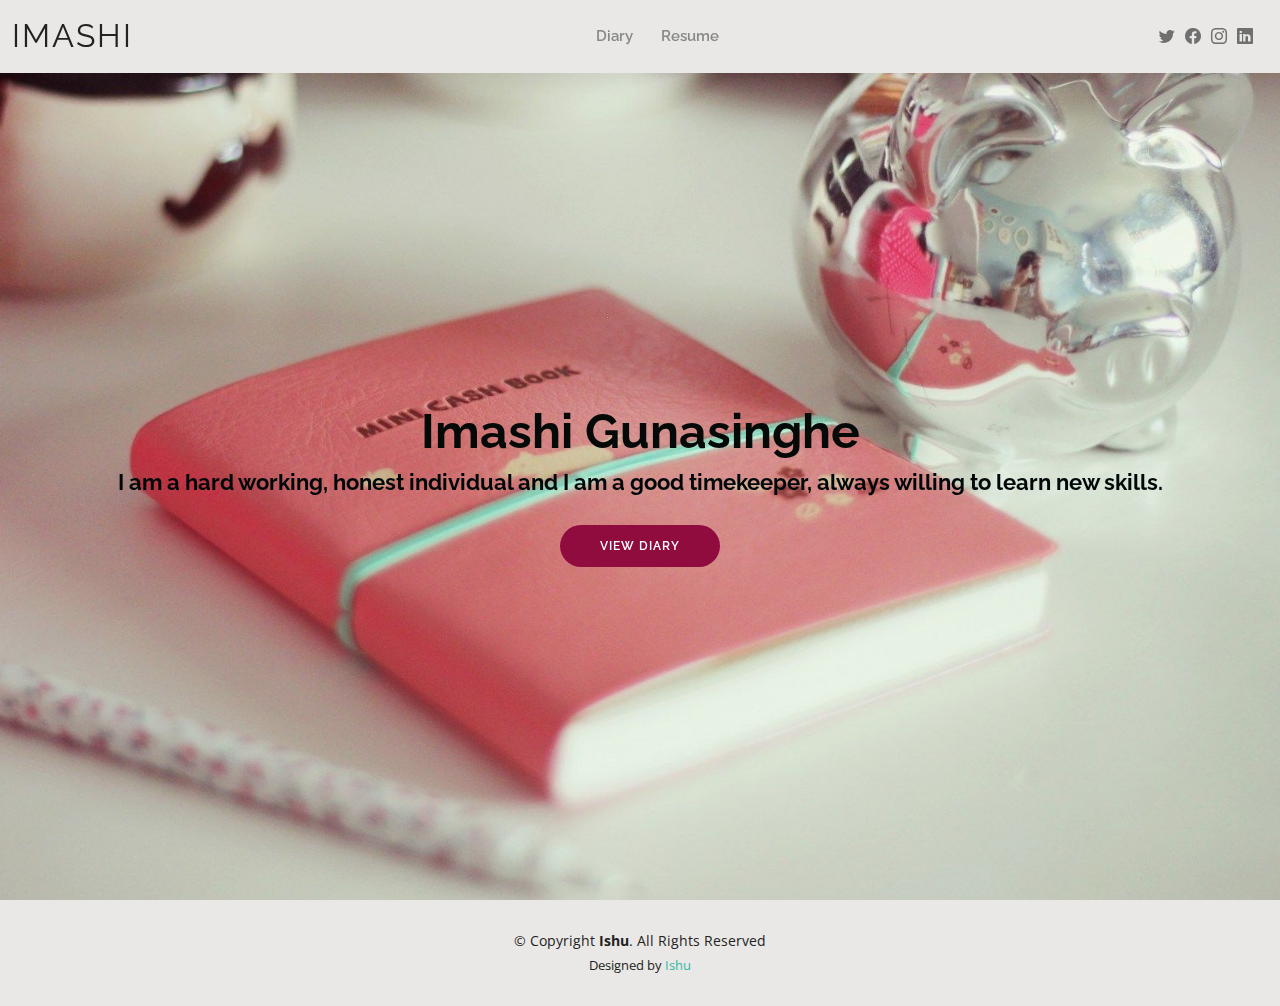
==== commit 17b4100f: "First commit" ====
--- a/index.html
+++ b/index.html
@@ -1,102 +1,101 @@
-<!DOCTYPE html>
-<html lang="en">
-
-<head>
-  <meta charset="utf-8">
-  <meta content="width=device-width, initial-scale=1.0" name="viewport">
-
-  <title>Internship diary</title>
-  <meta content="" name="description">
-  <meta content="" name="keywords">
-
-  <!-- Favicons -->
-  <link href="assets/img/favicon.png" rel="icon">
-  <link href="assets/img/apple-touch-icon.png" rel="apple-touch-icon"> 
-
-  <!-- Google Fonts -->
-  <link href="https://fonts.googleapis.com/css?family=Open+Sans:300,300i,400,400i,600,600i,700,700i|Raleway:300,300i,400,400i,500,500i,600,600i,700,700i|Poppins:300,300i,400,400i,500,500i,600,600i,700,700i" rel="stylesheet">
-
-  <!-- Vendor CSS Files -->
-  <link href="assets/vendor/aos/aos.css" rel="stylesheet">
-  <link href="assets/vendor/bootstrap/css/bootstrap.min.css" rel="stylesheet">
-  <link href="assets/vendor/bootstrap-icons/bootstrap-icons.css" rel="stylesheet">
-  <link href="assets/vendor/boxicons/css/boxicons.min.css" rel="stylesheet">
-  <link href="assets/vendor/glightbox/css/glightbox.min.css" rel="stylesheet">
-  <link href="assets/vendor/swiper/swiper-bundle.min.css" rel="stylesheet">
-
-  <!-- Template Main CSS File -->
-  <link href="assets/css/style.css" rel="stylesheet">
-
-</head>
-
-<body>
-
-  <!-- ======= Header ======= -->
-  <header id="header" class="fixed-top">
-    <div class="container-fluid d-flex justify-content-between align-items-center">
-
-      <h1 class="logo me-auto me-lg-0"><a href="index.html">Imashi</a></h1>
-      <!-- Uncomment below if you prefer to use an image logo -->
-      <!-- <a href="index.html" class="logo"><img src="assets/img/logo.png" alt="" class="img-fluid"></a>-->
-
-      <nav id="navbar" class="navbar order-last order-lg-0">
-        <ul>
-		  <li><a href="index.html">Home</a></li>
-          <li><a href="diary.html">Diary</a></li>
-          <li><a href="resume.html">Resume</a></li>
-        </ul>
-        <i class="bi bi-list mobile-nav-toggle"></i>
-      </nav><!-- .navbar -->
-
-      <div class="header-social-links">
-        <a href="#" class="twitter"><i class="bi bi-twitter"></i></a>
-        <a href="#" class="facebook"><i class="bi bi-facebook"></i></a>
-        <a href="#" class="instagram"><i class="bi bi-instagram"></i></a>
-        <a href="#" class="linkedin"><i class="bi bi-linkedin"></i></i></a>
-      </div>
-
-    </div>
-
-  </header><!-- End Header -->
-
-  <!-- ======= Hero Section ======= -->
-  <section id="hero" class="d-flex align-items-center">
-    <div class="container d-flex flex-column align-items-center" data-aos="zoom-in" data-aos-delay="100">
-      <h1>Imashi Gunasinghe</h1>
-      <h2>I started my intenrship at Dialog Axiata PLC and this website includes my daily works at Dialog</h2>
-      <a href="diary.html" class="btn-about">View Diary</a>
-    </div>
-  </section><!-- End Hero -->
-
-  <!-- ======= Footer ======= -->
-  <footer id="footer">
-    <div class="container">
-      <div class="copyright">
-        &copy; Copyright <strong><span>Imashi</span></strong>. All Rights Reserved
-      </div>
-      <div class="credits">
-        
-        Designed by <a href="https://bootstrapmade.com/">Imashi</a>
-      </div>
-    </div>
-  </footer><!-- End  Footer -->
-
-  <div id="preloader"></div>
-  <a href="#" class="back-to-top d-flex align-items-center justify-content-center"><i class="bi bi-arrow-up-short"></i></a>
-
-  <!-- Vendor JS Files -->
-  <script src="assets/vendor/purecounter/purecounter_vanilla.js"></script>
-  <script src="assets/vendor/aos/aos.js"></script>
-  <script src="assets/vendor/bootstrap/js/bootstrap.bundle.min.js"></script>
-  <script src="assets/vendor/glightbox/js/glightbox.min.js"></script>
-  <script src="assets/vendor/isotope-layout/isotope.pkgd.min.js"></script>
-  <script src="assets/vendor/swiper/swiper-bundle.min.js"></script>
-  <script src="assets/vendor/waypoints/noframework.waypoints.js"></script>
-  <script src="assets/vendor/php-email-form/validate.js"></script>
-
-  
-  <script src="assets/js/main.js"></script>
-
-</body>
-
+<!DOCTYPE html>
+<html lang="en">
+
+<head>
+  <meta charset="utf-8">
+  <meta content="width=device-width, initial-scale=1.0" name="viewport">
+
+  <title>Internship diary</title>
+  <meta content="" name="description">
+  <meta content="" name="keywords">
+
+  <!-- Favicons -->
+  <link href="assets/img/favicon.png" rel="icon">
+  <link href="assets/img/apple-touch-icon.png" rel="apple-touch-icon">
+
+  <!-- Google Fonts -->
+  <link href="https://fonts.googleapis.com/css?family=Open+Sans:300,300i,400,400i,600,600i,700,700i|Raleway:300,300i,400,400i,500,500i,600,600i,700,700i|Poppins:300,300i,400,400i,500,500i,600,600i,700,700i" rel="stylesheet">
+
+  <!-- Vendor CSS Files -->
+  <link href="assets/vendor/aos/aos.css" rel="stylesheet">
+  <link href="assets/vendor/bootstrap/css/bootstrap.min.css" rel="stylesheet">
+  <link href="assets/vendor/bootstrap-icons/bootstrap-icons.css" rel="stylesheet">
+  <link href="assets/vendor/boxicons/css/boxicons.min.css" rel="stylesheet">
+  <link href="assets/vendor/glightbox/css/glightbox.min.css" rel="stylesheet">
+  <link href="assets/vendor/swiper/swiper-bundle.min.css" rel="stylesheet">
+
+  <!-- Template Main CSS File -->
+  <link href="assets/css/style.css" rel="stylesheet">
+
+</head>
+
+<body>
+
+  <!-- ======= Header ======= -->
+  <header id="header" class="fixed-top">
+    <div class="container-fluid d-flex justify-content-between align-items-center">
+
+      <h1 class="logo me-auto me-lg-0"><a href="index.html">Imashi</a></h1>
+      <!-- Uncomment below if you prefer to use an image logo -->
+      <!-- <a href="index.html" class="logo"><img src="assets/img/logo.png" alt="" class="img-fluid"></a>-->
+
+      <nav id="navbar" class="navbar order-last order-lg-0">
+        <ul>
+          <li><a href="diary.html">Diary</a></li>
+          <li><a href="resume.html">Resume</a></li>
+        </ul>
+        <i class="bi bi-list mobile-nav-toggle"></i>
+      </nav><!-- .navbar -->
+
+      <div class="header-social-links">
+        <a href="#" class="twitter"><i class="bi bi-twitter"></i></a>
+        <a href="#" class="facebook"><i class="bi bi-facebook"></i></a>
+        <a href="#" class="instagram"><i class="bi bi-instagram"></i></a>
+        <a href="#" class="linkedin"><i class="bi bi-linkedin"></i></i></a>
+      </div>
+
+    </div>
+
+  </header><!-- End Header -->
+
+  <!-- ======= Hero Section ======= -->
+  <section id="hero" class="d-flex align-items-center">
+    <div class="container d-flex flex-column align-items-center" data-aos="zoom-in" data-aos-delay="100">
+      <h1>Imashi Gunasinghe</h1>
+      <h2>I am a hard working, honest individual and I am a good timekeeper, always willing to learn new skills. </h2>
+      <a href="diary.html" class="btn-about">View Diary</a>
+    </div>
+  </section><!-- End Hero -->
+
+  <!-- ======= Footer ======= -->
+  <footer id="footer">
+    <div class="container">
+      <div class="copyright">
+        &copy; Copyright <strong><span>Ishu</span></strong>. All Rights Reserved
+      </div>
+      <div class="credits">
+        
+        Designed by <a href="https://bootstrapmade.com/">Ishu</a>
+      </div>
+    </div>
+  </footer><!-- End  Footer -->
+
+  <div id="preloader"></div>
+  <a href="#" class="back-to-top d-flex align-items-center justify-content-center"><i class="bi bi-arrow-up-short"></i></a>
+
+  <!-- Vendor JS Files -->
+  <script src="assets/vendor/purecounter/purecounter_vanilla.js"></script>
+  <script src="assets/vendor/aos/aos.js"></script>
+  <script src="assets/vendor/bootstrap/js/bootstrap.bundle.min.js"></script>
+  <script src="assets/vendor/glightbox/js/glightbox.min.js"></script>
+  <script src="assets/vendor/isotope-layout/isotope.pkgd.min.js"></script>
+  <script src="assets/vendor/swiper/swiper-bundle.min.js"></script>
+  <script src="assets/vendor/waypoints/noframework.waypoints.js"></script>
+  <script src="assets/vendor/php-email-form/validate.js"></script>
+
+  
+  <script src="assets/js/main.js"></script>
+
+</body>
+
 </html>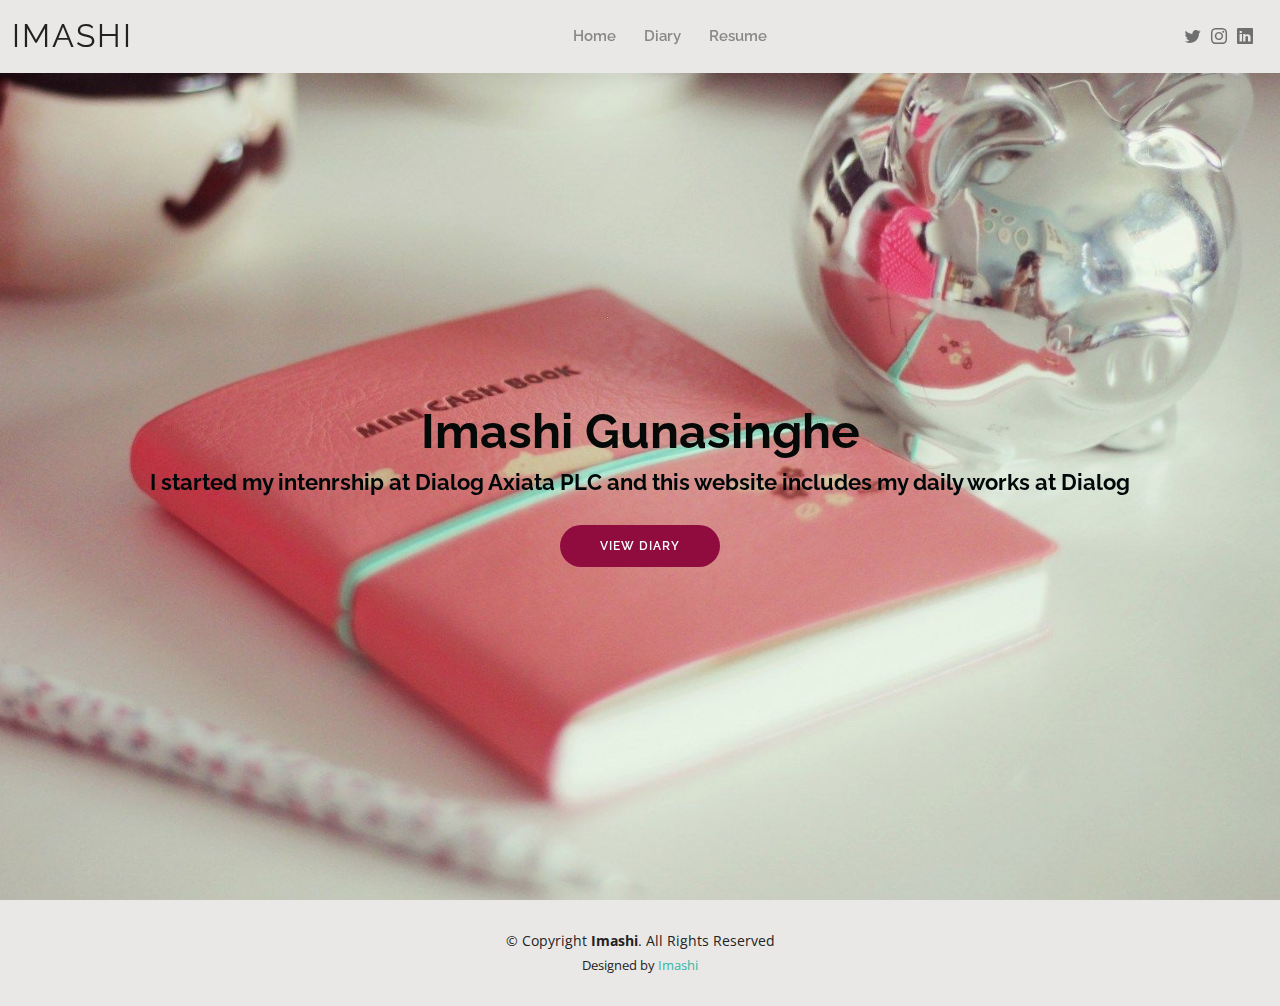
==== commit c9c7b34c: "seventh_" ====
--- a/index.html
+++ b/index.html
@@ -1,101 +1,101 @@
-<!DOCTYPE html>
-<html lang="en">
-
-<head>
-  <meta charset="utf-8">
-  <meta content="width=device-width, initial-scale=1.0" name="viewport">
-
-  <title>Internship diary</title>
-  <meta content="" name="description">
-  <meta content="" name="keywords">
-
-  <!-- Favicons -->
-  <link href="assets/img/favicon.png" rel="icon">
-  <link href="assets/img/apple-touch-icon.png" rel="apple-touch-icon">
-
-  <!-- Google Fonts -->
-  <link href="https://fonts.googleapis.com/css?family=Open+Sans:300,300i,400,400i,600,600i,700,700i|Raleway:300,300i,400,400i,500,500i,600,600i,700,700i|Poppins:300,300i,400,400i,500,500i,600,600i,700,700i" rel="stylesheet">
-
-  <!-- Vendor CSS Files -->
-  <link href="assets/vendor/aos/aos.css" rel="stylesheet">
-  <link href="assets/vendor/bootstrap/css/bootstrap.min.css" rel="stylesheet">
-  <link href="assets/vendor/bootstrap-icons/bootstrap-icons.css" rel="stylesheet">
-  <link href="assets/vendor/boxicons/css/boxicons.min.css" rel="stylesheet">
-  <link href="assets/vendor/glightbox/css/glightbox.min.css" rel="stylesheet">
-  <link href="assets/vendor/swiper/swiper-bundle.min.css" rel="stylesheet">
-
-  <!-- Template Main CSS File -->
-  <link href="assets/css/style.css" rel="stylesheet">
-
-</head>
-
-<body>
-
-  <!-- ======= Header ======= -->
-  <header id="header" class="fixed-top">
-    <div class="container-fluid d-flex justify-content-between align-items-center">
-
-      <h1 class="logo me-auto me-lg-0"><a href="index.html">Imashi</a></h1>
-      <!-- Uncomment below if you prefer to use an image logo -->
-      <!-- <a href="index.html" class="logo"><img src="assets/img/logo.png" alt="" class="img-fluid"></a>-->
-
-      <nav id="navbar" class="navbar order-last order-lg-0">
-        <ul>
-          <li><a href="diary.html">Diary</a></li>
-          <li><a href="resume.html">Resume</a></li>
-        </ul>
-        <i class="bi bi-list mobile-nav-toggle"></i>
-      </nav><!-- .navbar -->
-
-      <div class="header-social-links">
-        <a href="#" class="twitter"><i class="bi bi-twitter"></i></a>
-        <a href="#" class="facebook"><i class="bi bi-facebook"></i></a>
-        <a href="#" class="instagram"><i class="bi bi-instagram"></i></a>
-        <a href="#" class="linkedin"><i class="bi bi-linkedin"></i></i></a>
-      </div>
-
-    </div>
-
-  </header><!-- End Header -->
-
-  <!-- ======= Hero Section ======= -->
-  <section id="hero" class="d-flex align-items-center">
-    <div class="container d-flex flex-column align-items-center" data-aos="zoom-in" data-aos-delay="100">
-      <h1>Imashi Gunasinghe</h1>
-      <h2>I am a hard working, honest individual and I am a good timekeeper, always willing to learn new skills. </h2>
-      <a href="diary.html" class="btn-about">View Diary</a>
-    </div>
-  </section><!-- End Hero -->
-
-  <!-- ======= Footer ======= -->
-  <footer id="footer">
-    <div class="container">
-      <div class="copyright">
-        &copy; Copyright <strong><span>Ishu</span></strong>. All Rights Reserved
-      </div>
-      <div class="credits">
-        
-        Designed by <a href="https://bootstrapmade.com/">Ishu</a>
-      </div>
-    </div>
-  </footer><!-- End  Footer -->
-
-  <div id="preloader"></div>
-  <a href="#" class="back-to-top d-flex align-items-center justify-content-center"><i class="bi bi-arrow-up-short"></i></a>
-
-  <!-- Vendor JS Files -->
-  <script src="assets/vendor/purecounter/purecounter_vanilla.js"></script>
-  <script src="assets/vendor/aos/aos.js"></script>
-  <script src="assets/vendor/bootstrap/js/bootstrap.bundle.min.js"></script>
-  <script src="assets/vendor/glightbox/js/glightbox.min.js"></script>
-  <script src="assets/vendor/isotope-layout/isotope.pkgd.min.js"></script>
-  <script src="assets/vendor/swiper/swiper-bundle.min.js"></script>
-  <script src="assets/vendor/waypoints/noframework.waypoints.js"></script>
-  <script src="assets/vendor/php-email-form/validate.js"></script>
-
-  
-  <script src="assets/js/main.js"></script>
-
-</body>
-
+<!DOCTYPE html>
+<html lang="en">
+
+<head>
+  <meta charset="utf-8">
+  <meta content="width=device-width, initial-scale=1.0" name="viewport">
+
+  <title>Internship diary</title>
+  <meta content="" name="description">
+  <meta content="" name="keywords">
+
+  <!-- Favicons -->
+  <link href="assets/img/favicon.png" rel="icon">
+  <link href="assets/img/apple-touch-icon.png" rel="apple-touch-icon"> 
+
+  <!-- Google Fonts -->
+  <link href="https://fonts.googleapis.com/css?family=Open+Sans:300,300i,400,400i,600,600i,700,700i|Raleway:300,300i,400,400i,500,500i,600,600i,700,700i|Poppins:300,300i,400,400i,500,500i,600,600i,700,700i" rel="stylesheet">
+
+  <!-- Vendor CSS Files -->
+  <link href="assets/vendor/aos/aos.css" rel="stylesheet">
+  <link href="assets/vendor/bootstrap/css/bootstrap.min.css" rel="stylesheet">
+  <link href="assets/vendor/bootstrap-icons/bootstrap-icons.css" rel="stylesheet">
+  <link href="assets/vendor/boxicons/css/boxicons.min.css" rel="stylesheet">
+  <link href="assets/vendor/glightbox/css/glightbox.min.css" rel="stylesheet">
+  <link href="assets/vendor/swiper/swiper-bundle.min.css" rel="stylesheet">
+
+  <!-- Template Main CSS File -->
+  <link href="assets/css/style.css" rel="stylesheet">
+
+</head>
+
+<body>
+
+  <!-- ======= Header ======= -->
+  <header id="header" class="fixed-top">
+    <div class="container-fluid d-flex justify-content-between align-items-center">
+
+      <h1 class="logo me-auto me-lg-0"><a href="index.html">Imashi</a></h1>
+      <!-- Uncomment below if you prefer to use an image logo -->
+      <!-- <a href="index.html" class="logo"><img src="assets/img/logo.png" alt="" class="img-fluid"></a>-->
+
+      <nav id="navbar" class="navbar order-last order-lg-0">
+        <ul>
+		  <li><a href="index.html">Home</a></li>
+          <li><a href="diary.html">Diary</a></li>
+          <li><a href="resume.html">Resume</a></li>
+        </ul>
+        <i class="bi bi-list mobile-nav-toggle"></i>
+      </nav><!-- .navbar -->
+
+      <div class="header-social-links">
+        <a href="https://twitter.com/Imashi_Nilupul?t=h3e-6bQq92FBk1Cg2coASw&s=09" class="twitter"><i class="bi bi-twitter"></i></a>
+        <a href="https://instagram.com/imashi_gunasinghe?igshid=ZDdkNTZiNTM=" class="instagram"><i class="bi bi-instagram"></i></a>
+        <a href="https://www.linkedin.com/in/imashi-gunasinghe-b71169203" class="linkedin"><i class="bi bi-linkedin"></i></i></a>
+      </div>
+
+    </div>
+
+  </header><!-- End Header -->
+
+  <!-- ======= Hero Section ======= -->
+  <section id="hero" class="d-flex align-items-center">
+    <div class="container d-flex flex-column align-items-center" data-aos="zoom-in" data-aos-delay="100">
+      <h1>Imashi Gunasinghe</h1>
+      <h2>I started my intenrship at Dialog Axiata PLC and this website includes my daily works at Dialog</h2>
+      <a href="diary.html" class="btn-about">View Diary</a>
+    </div>
+  </section><!-- End Hero -->
+
+  <!-- ======= Footer ======= -->
+  <footer id="footer">
+    <div class="container">
+      <div class="copyright">
+        &copy; Copyright <strong><span>Imashi</span></strong>. All Rights Reserved
+      </div>
+      <div class="credits">
+        
+        Designed by <a href="https://bootstrapmade.com/">Imashi</a>
+      </div>
+    </div>
+  </footer><!-- End  Footer -->
+
+  <div id="preloader"></div>
+  <a href="#" class="back-to-top d-flex align-items-center justify-content-center"><i class="bi bi-arrow-up-short"></i></a>
+
+  <!-- Vendor JS Files -->
+  <script src="assets/vendor/purecounter/purecounter_vanilla.js"></script>
+  <script src="assets/vendor/aos/aos.js"></script>
+  <script src="assets/vendor/bootstrap/js/bootstrap.bundle.min.js"></script>
+  <script src="assets/vendor/glightbox/js/glightbox.min.js"></script>
+  <script src="assets/vendor/isotope-layout/isotope.pkgd.min.js"></script>
+  <script src="assets/vendor/swiper/swiper-bundle.min.js"></script>
+  <script src="assets/vendor/waypoints/noframework.waypoints.js"></script>
+  <script src="assets/vendor/php-email-form/validate.js"></script>
+
+  
+  <script src="assets/js/main.js"></script>
+
+</body>
+
 </html>